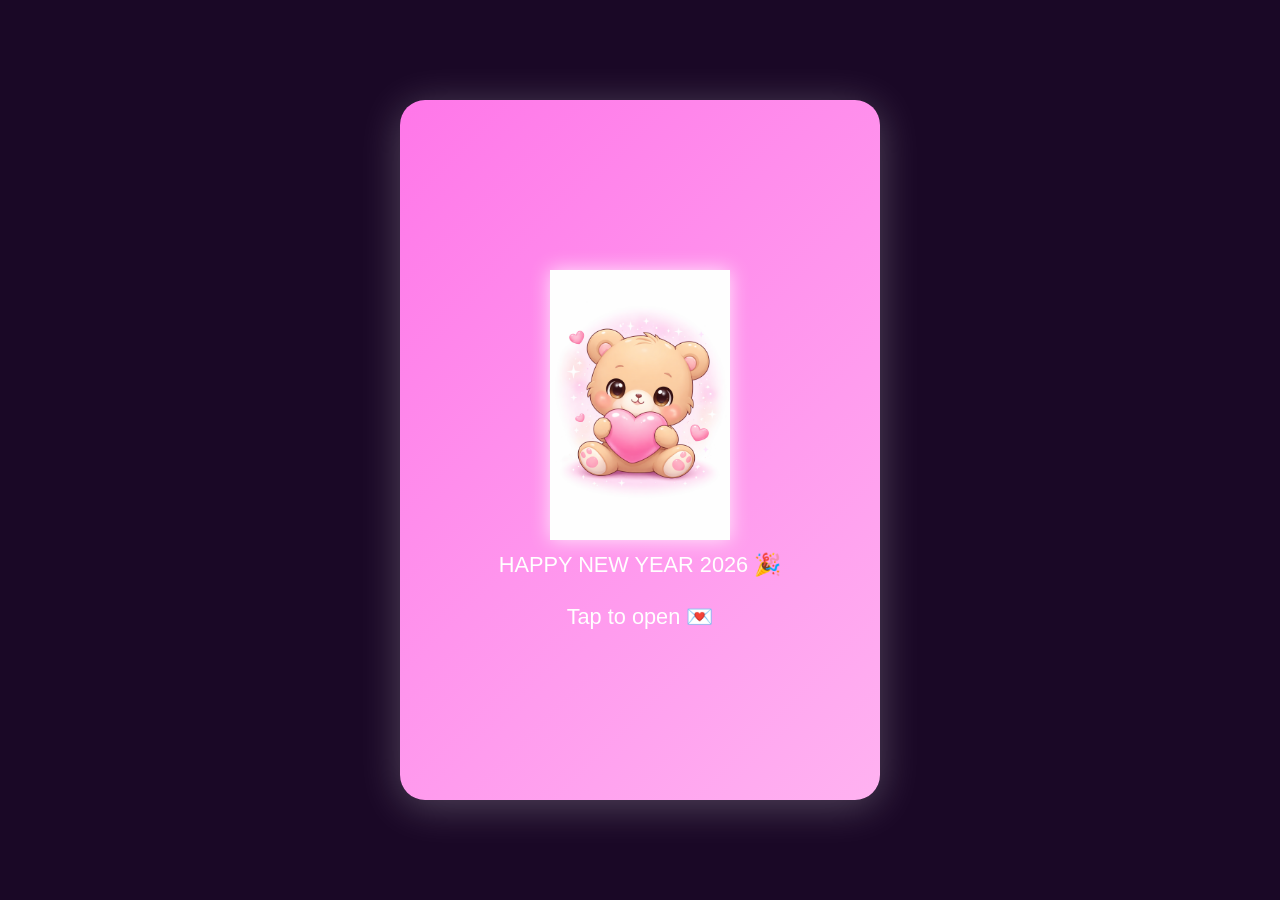
==== letter.html @ 8a9a8640 "Add project files" ====
<!DOCTYPE html>
<html lang="en">
<head>
  <meta charset="UTF-8" />
  <meta name="viewport" content="width=device-width, initial-scale=1.0, maximum-scale=1">
  <title>For My Cutiepie 💌</title>

  <style>
    * { margin: 0; padding: 0; box-sizing: border-box; }

    body {
      background: #1a0826;
      height: 100vh;
      width: 100vw;
      display: flex;
      justify-content: center;
      align-items: center;
      font-family: "Poppins", sans-serif;
      overflow: hidden;
    }

    .card-container {
      width: min(95vw, 480px);
      height: min(90vh, 700px);
      display: flex;
      justify-content: center;
      align-items: center;
      perspective: 1200px;
      cursor: pointer;
    }

    .card {
      width: 100%;
      height: 100%;
      transform-style: preserve-3d;
      transition: transform 0.9s ease;
      position: relative;
    }
    .card.flipped { transform: rotateY(180deg); }

    .front, .back {
      position: absolute;
      inset: 0;
      backface-visibility: hidden;
      border-radius: 25px;
      display: flex;
      flex-direction: column;
      align-items: center;
      box-shadow: 0 6px 40px rgba(255,255,255,0.25);
    }

    /* ---- FRONT ---- */
    .front {
      background: linear-gradient(135deg, #ff77e9, #ffb2f1);
      color: white;
      justify-content: center;
      font-size: clamp(1.2rem, 1.7vw, 2rem);
      text-align: center;
      padding: 25px;
    }

    .front img {
      width: clamp(100px, 25vw, 180px);
      margin-bottom: 12px;
      filter: drop-shadow(0 0 10px rgba(255,255,255,0.8));
    }

    /* ---- BACK ---- */
    .back {
      background: white;
      color: #222;
      transform: rotateY(180deg);
      font-size: clamp(1rem, 1.2vw, 1.3rem);
      line-height: 1.7;
      padding: 60px 30px 40px;
      overflow-y: auto;
      text-align: left;
      justify-content: flex-start;
    }

    .back::-webkit-scrollbar { width: 8px; }
    .back::-webkit-scrollbar-thumb {
      background: #ff77e9;
      border-radius: 10px;
    }

    /* ---- Continue Button ---- */
    .next-btn {
      padding: 10px 20px;
      background: #ff77e9;
      color: white;
      border: none;
      border-radius: 25px;
      font-size: 1rem;
      margin: 25px auto 0;
      cursor: pointer;
      display: block;
      transition: 0.3s;
    }
    .next-btn:hover {
      background: #ff9df2;
      transform: scale(1.08);
    }

  </style>
</head>

<body>

  <div class="card-container" onclick="flip()">
    <div class="card" id="card">

      <!-- 🧸 FRONT SIDE -->
      <div class="front">
        <img src="images/teddy.png" alt="cute teddy">
        HAPPY NEW YEAR 2026 🎉<br><br>
        Tap to open 💌
      </div>

      <!-- 💌 BACK SIDE (LETTER) -->
      <div class="back">

        <strong>My dearest Cutiepie, 💖</strong><br><br>

        Another year is here — and my first wish of this year is for
        <strong>you to smile more</strong> than you ever have before. ✨<br><br>

        I hope 2026 is filled with: 💫<br>
        • Dream chasing that leads to big wins 🚀<br>
        • Quiet confidence in everything you do 💎<br>
        • Unexpected joys in the little things 🦋<br>
        • Strong boundaries and peaceful nights 🌙<br>
        • A heart that feels completely light 🎈<br><br>

        Thank you for being someone who makes the world a little brighter
        just by existing. 💗<br><br>

        I’m here — in every chapter, in every silly moment,
        in every peaceful silence. To choose you, every time. 💞<br><br>

        Happy New Year, my love. 🥂💘<br><br>
        <em>With all my heart, always.</em> 💋💌<br><br>

        <!-- CONTINUE BUTTON -->
        <button class="next-btn" onclick="event.stopPropagation(); window.location.href='ending.html';">
          Continue 💖
        </button>

      </div>
    </div>
  </div>

  <script>
    function flip() {
      document.getElementById("card").classList.toggle("flipped");
    }
  </script>

</body>
</html>
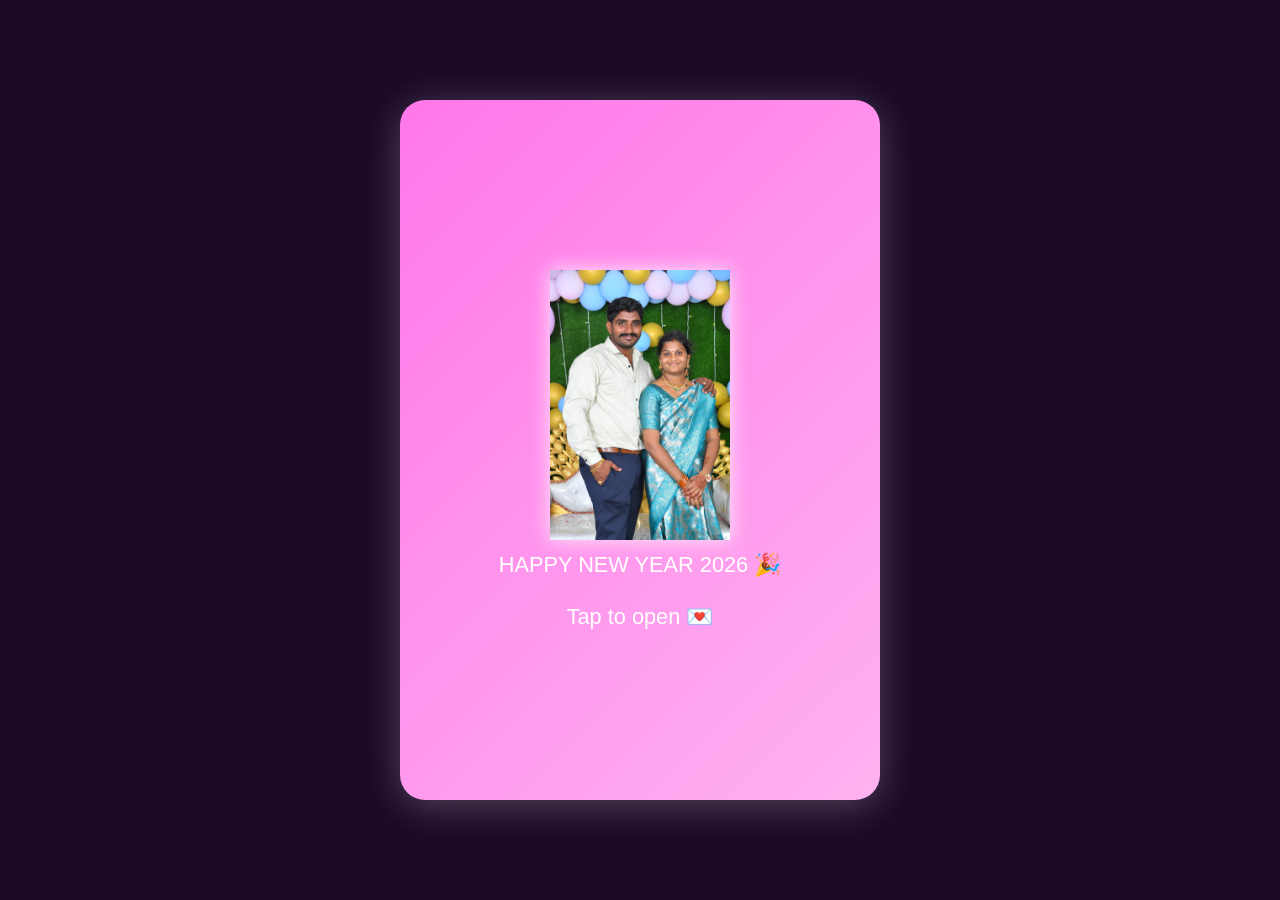
==== commit 2ec0d7c0: "Update teddy image and modify letter content" ====
--- a/letter.html
+++ b/letter.html
@@ -112,7 +112,7 @@
 
       <!-- 🧸 FRONT SIDE -->
       <div class="front">
-        <img src="images/teddy.png" alt="cute teddy">
+        <img src="images/teddy.jpeg" alt="cute teddy">
         HAPPY NEW YEAR 2026 🎉<br><br>
         Tap to open 💌
       </div>
